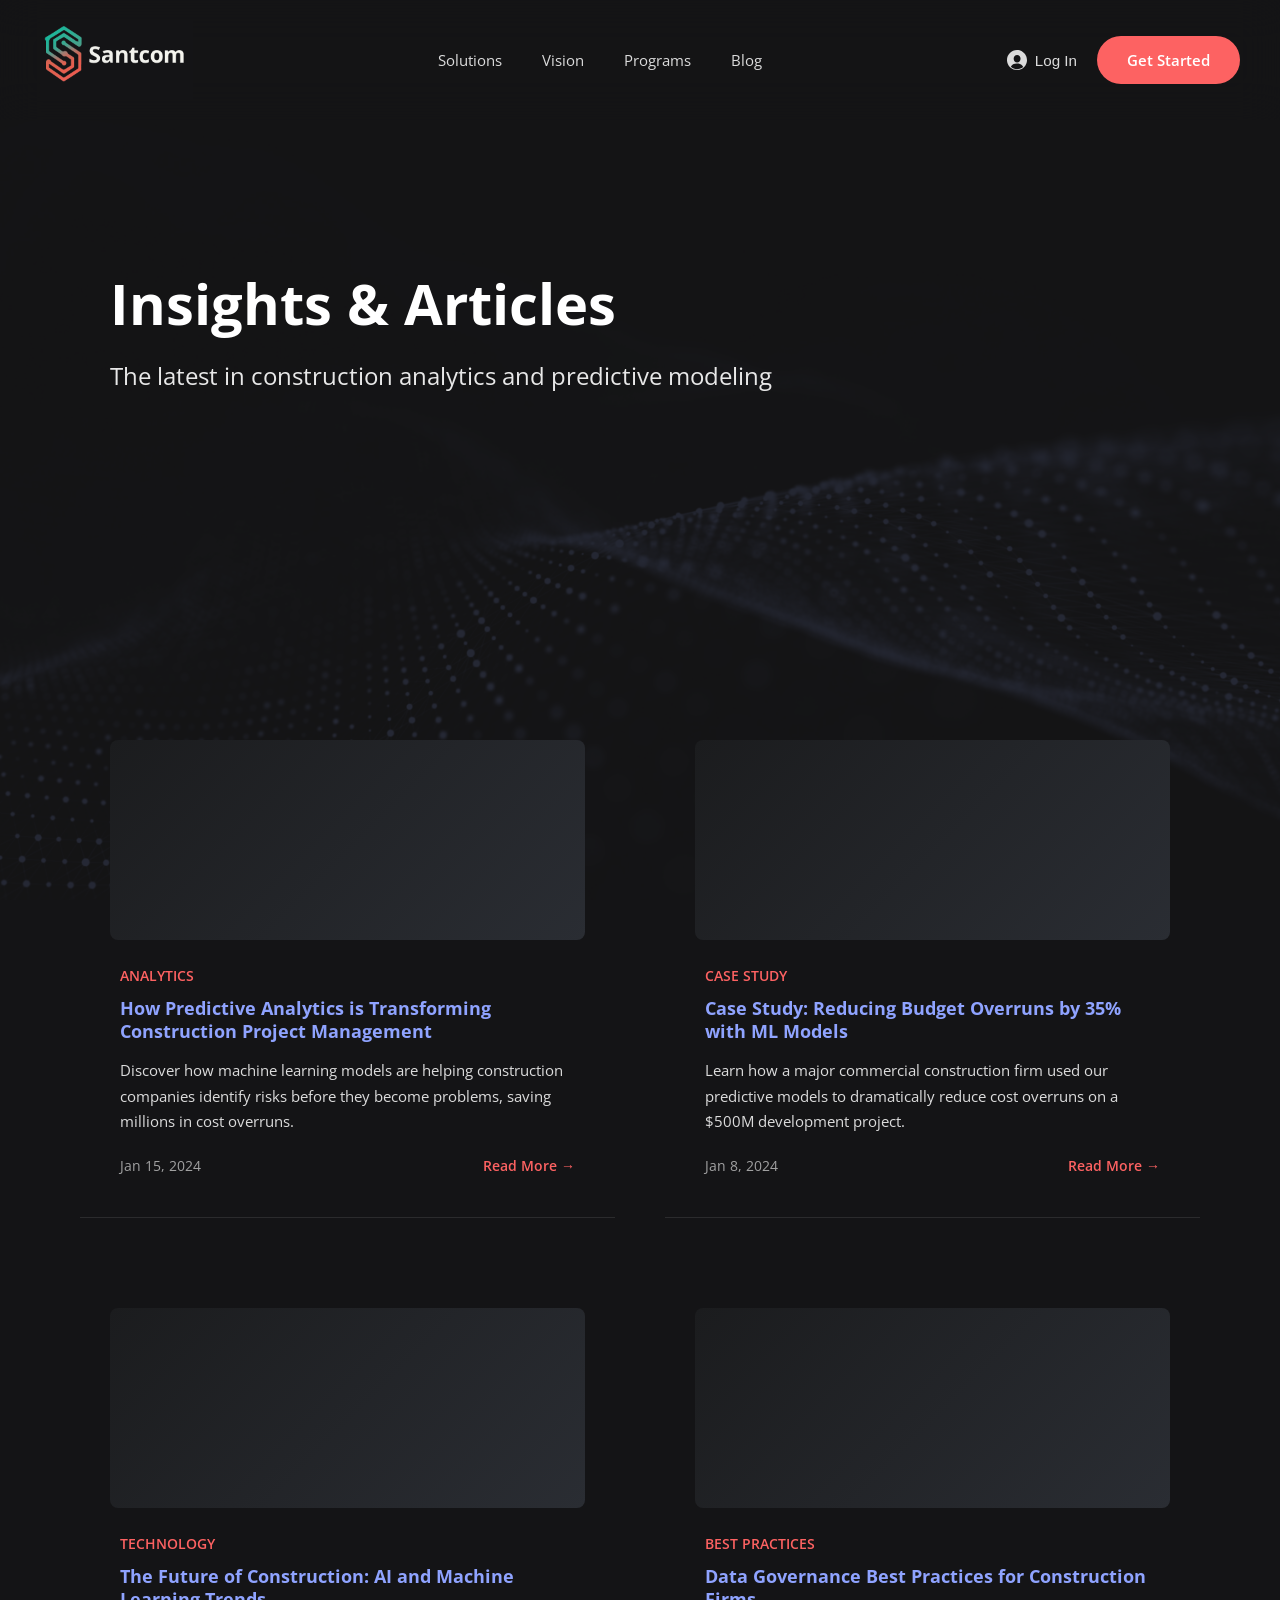
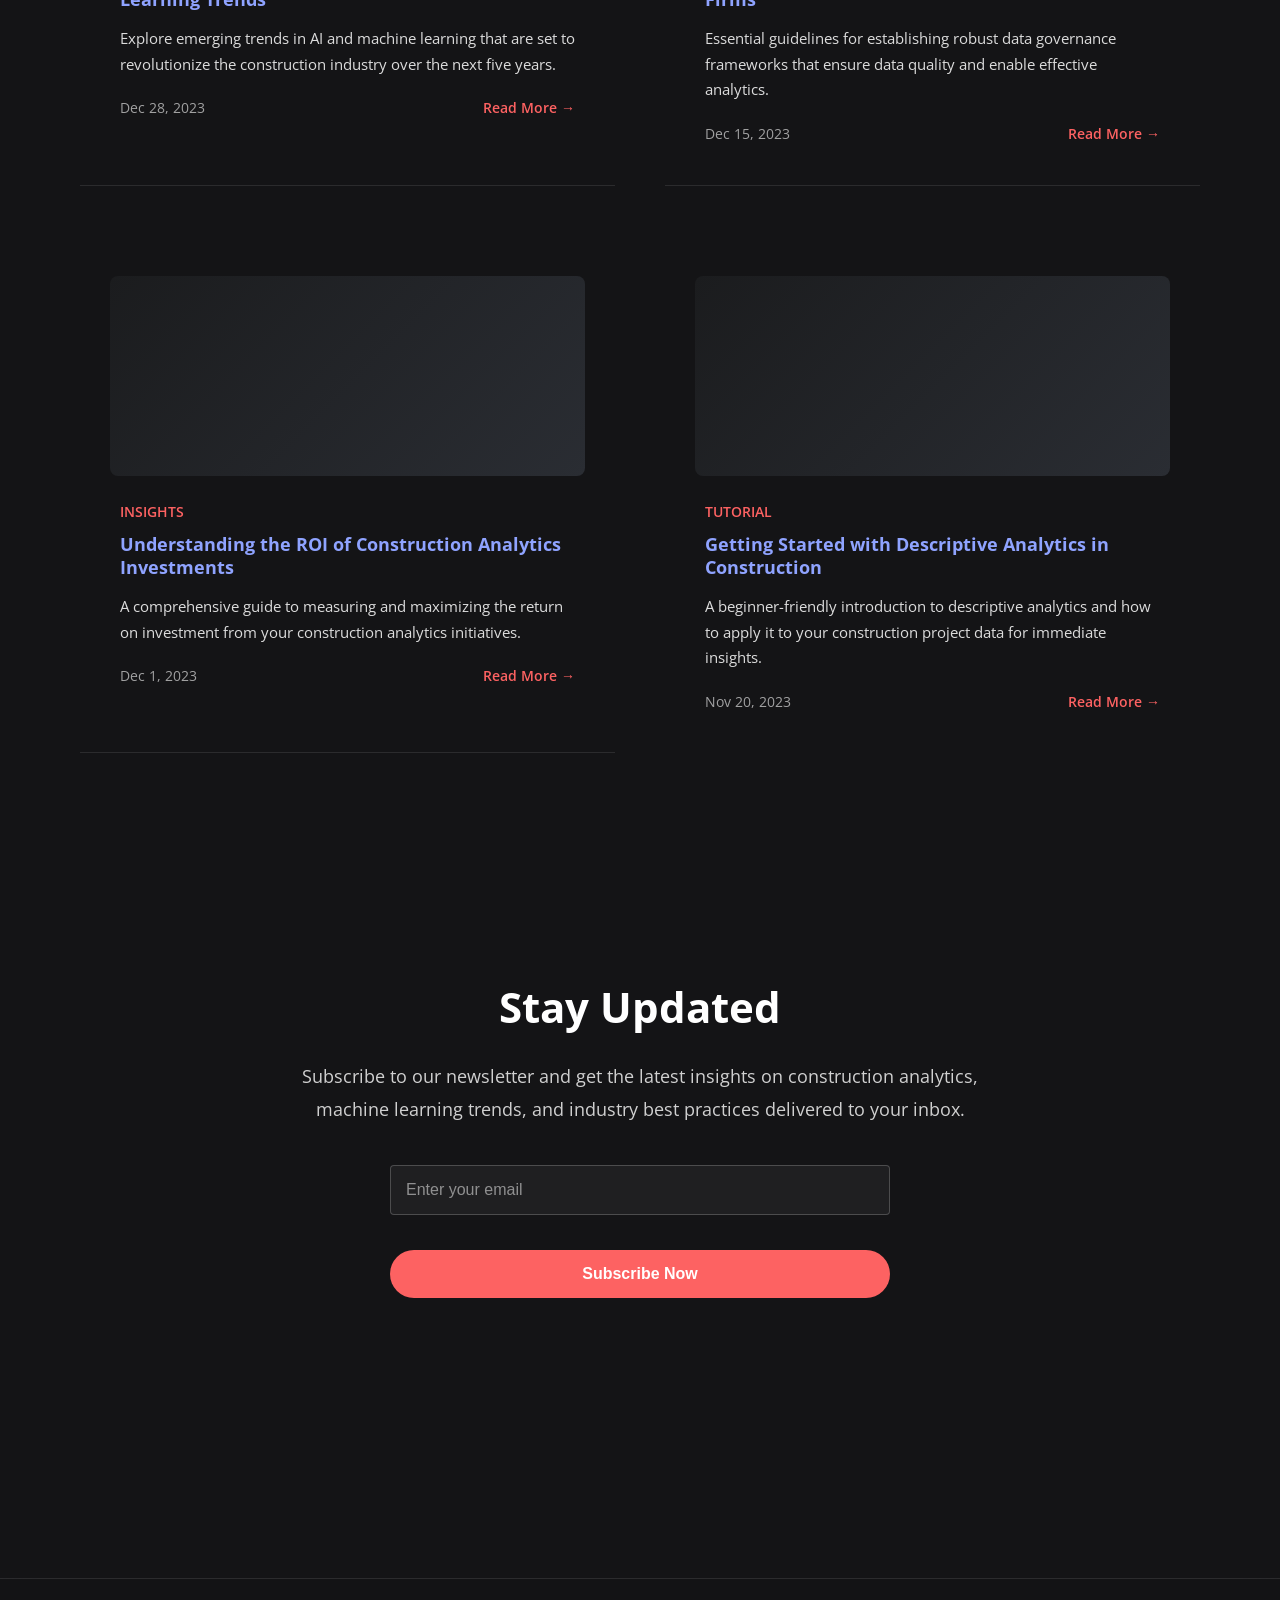
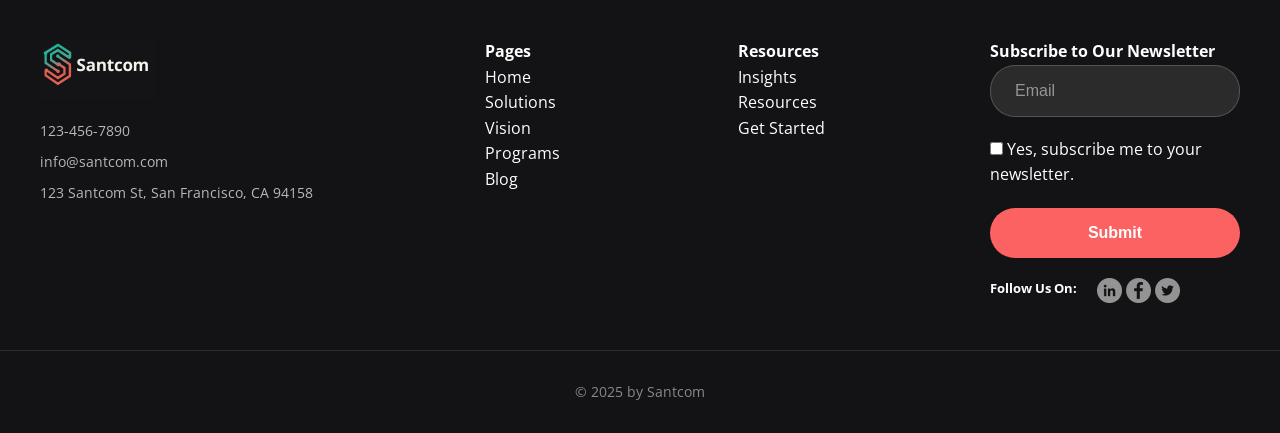
==== pages/blog.html @ 307aac18 "Initial commit: Santcom website - ML models for construction analytics" ====
<!DOCTYPE html>
<html lang="en">
<head>
    <meta charset="UTF-8">
    <meta name="viewport" content="width=device-width, initial-scale=1.0">
    <meta http-equiv="X-UA-Compatible" content="IE=edge">
    <meta name="description" content="Read the latest insights and articles about construction analytics, machine learning, and predictive modeling from Santcom experts.">

    <title>Blog | Santcom</title>

    <!-- Favicon -->
    <link rel="icon" href="https://www.wix.com/favicon.ico" type="image/x-icon">

    <!-- Google Fonts -->
    <link rel="preconnect" href="https://fonts.googleapis.com">
    <link rel="preconnect" href="https://fonts.gstatic.com" crossorigin>
    <link href="https://fonts.googleapis.com/css2?family=Poppins:wght@200;300;400;500;600;700&family=Open+Sans:wght@300;400;600;700&display=swap" rel="stylesheet">

    <!-- Main Stylesheet -->
    <link rel="stylesheet" href="../assets/css/main.css">
</head>
<body>
    <!-- Site Background -->
    <div class="site-background"></div>

    <!-- Site Content -->
    <div class="site-content">
        <!-- Header -->
        <header class="header">
            <div class="header-container">
                <div class="logo-section">
                    <a href="../index.html">
                        <img class="logo-icon" src="../assets/img/santcom_logo.png" alt="Santcom Logo">
                    </a>
                </div>

                <nav class="nav">
                    <a href="solutions.html">Solutions</a>
                    <a href="vision.html">Vision</a>
                    <a href="programs.html">Programs</a>
                    <a href="blog.html">Blog</a>
                </nav>

                <div class="header-actions">
                    <button class="login-btn">
                        <svg width="20" height="20" viewBox="0 0 50 50" fill="currentColor">
                            <path d="M25 48.077c-5.924 0-11.31-2.252-15.396-5.921 2.254-5.362 7.492-8.267 15.373-8.267 7.889 0 13.139 3.044 15.408 8.418-4.084 3.659-9.471 5.77-15.385 5.77m.278-35.3c4.927 0 8.611 3.812 8.611 8.878 0 5.21-3.875 9.456-8.611 9.456s-8.611-4.246-8.611-9.456c0-5.066 3.684-8.878 8.611-8.878M25 0C11.193 0 0 11.193 0 25c0 .915.056 1.816.152 2.705.032.295.091.581.133.873.085.589.173 1.176.298 1.751.073.338.169.665.256.997.135.515.273 1.027.439 1.529.114.342.243.675.37 1.01.18.476.369.945.577 1.406.149.331.308.657.472.98.225.446.463.883.714 1.313.182.312.365.619.56.922.272.423.56.832.856 1.237.207.284.41.568.629.841.325.408.671.796 1.02 1.182.22.244.432.494.662.728.405.415.833.801 1.265 1.186.173.154.329.325.507.475l.004-.011A24.886 24.886 0 0 0 25 50a24.881 24.881 0 0 0 16.069-5.861.126.126 0 0 1 .003.01c.172-.144.324-.309.49-.458.442-.392.88-.787 1.293-1.209.228-.232.437-.479.655-.72.352-.389.701-.78 1.028-1.191.218-.272.421-.556.627-.838.297-.405.587-.816.859-1.24a26.104 26.104 0 0 0 1.748-3.216c.208-.461.398-.93.579-1.406.127-.336.256-.669.369-1.012.167-.502.305-1.014.44-1.53.087-.332.183-.659.256-.996.126-.576.214-1.164.299-1.754.042-.292.101-.577.133-.872.095-.89.152-1.791.152-2.707C50 11.193 38.807 0 25 0"/>
                        </svg>
                        Log In
                    </button>
                    <a href="get-started.html" class="btn-get-started">Get Started</a>
                </div>
            </div>
        </header>

        <!-- Page Header -->
        <section class="hero" style="height: 400px;">
            <div class="hero-content">
                <h1 style="font-size: 56px;">Insights & Articles</h1>
                <p class="hero-subtitle" style="font-size: 24px; margin-top: 20px;">The latest in construction analytics and predictive modeling</p>
            </div>
        </section>

        <!-- Blog Posts Section -->
        <section class="section">
            <div style="max-width: 1400px; margin: 0 auto; padding: 0 40px;">
                <div style="display: grid; grid-template-columns: repeat(auto-fit, minmax(350px, 1fr)); gap: 50px;">

                    <!-- Blog Post 1 -->
                    <article class="feature-card scroll-animate" style="height: auto;">
                        <div style="width: 100%; height: 200px; background: linear-gradient(135deg, #1B1C1E 0%, #2A2D33 100%); border-radius: 8px; margin-bottom: 25px;"></div>
                        <div style="padding: 0 10px;">
                            <p style="color: #FD6262; font-size: 14px; font-weight: 600; margin-bottom: 10px;">ANALYTICS</p>
                            <h3 style="margin-bottom: 15px;">How Predictive Analytics is Transforming Construction Project Management</h3>
                            <p style="font-size: 15px; line-height: 1.7; margin-bottom: 20px;">Discover how machine learning models are helping construction companies identify risks before they become problems, saving millions in cost overruns.</p>
                            <div style="display: flex; justify-content: space-between; align-items: center; color: rgba(255,255,255,0.6); font-size: 14px;">
                                <span>Jan 15, 2024</span>
                                <a href="#" style="color: #FD6262; text-decoration: none; font-weight: 600;">Read More →</a>
                            </div>
                        </div>
                    </article>

                    <!-- Blog Post 2 -->
                    <article class="feature-card scroll-animate" style="height: auto;">
                        <div style="width: 100%; height: 200px; background: linear-gradient(135deg, #1B1C1E 0%, #2A2D33 100%); border-radius: 8px; margin-bottom: 25px;"></div>
                        <div style="padding: 0 10px;">
                            <p style="color: #FD6262; font-size: 14px; font-weight: 600; margin-bottom: 10px;">CASE STUDY</p>
                            <h3 style="margin-bottom: 15px;">Case Study: Reducing Budget Overruns by 35% with ML Models</h3>
                            <p style="font-size: 15px; line-height: 1.7; margin-bottom: 20px;">Learn how a major commercial construction firm used our predictive models to dramatically reduce cost overruns on a $500M development project.</p>
                            <div style="display: flex; justify-content: space-between; align-items: center; color: rgba(255,255,255,0.6); font-size: 14px;">
                                <span>Jan 8, 2024</span>
                                <a href="#" style="color: #FD6262; text-decoration: none; font-weight: 600;">Read More →</a>
                            </div>
                        </div>
                    </article>

                    <!-- Blog Post 3 -->
                    <article class="feature-card scroll-animate" style="height: auto;">
                        <div style="width: 100%; height: 200px; background: linear-gradient(135deg, #1B1C1E 0%, #2A2D33 100%); border-radius: 8px; margin-bottom: 25px;"></div>
                        <div style="padding: 0 10px;">
                            <p style="color: #FD6262; font-size: 14px; font-weight: 600; margin-bottom: 10px;">TECHNOLOGY</p>
                            <h3 style="margin-bottom: 15px;">The Future of Construction: AI and Machine Learning Trends</h3>
                            <p style="font-size: 15px; line-height: 1.7; margin-bottom: 20px;">Explore emerging trends in AI and machine learning that are set to revolutionize the construction industry over the next five years.</p>
                            <div style="display: flex; justify-content: space-between; align-items: center; color: rgba(255,255,255,0.6); font-size: 14px;">
                                <span>Dec 28, 2023</span>
                                <a href="#" style="color: #FD6262; text-decoration: none; font-weight: 600;">Read More →</a>
                            </div>
                        </div>
                    </article>

                    <!-- Blog Post 4 -->
                    <article class="feature-card scroll-animate" style="height: auto;">
                        <div style="width: 100%; height: 200px; background: linear-gradient(135deg, #1B1C1E 0%, #2A2D33 100%); border-radius: 8px; margin-bottom: 25px;"></div>
                        <div style="padding: 0 10px;">
                            <p style="color: #FD6262; font-size: 14px; font-weight: 600; margin-bottom: 10px;">BEST PRACTICES</p>
                            <h3 style="margin-bottom: 15px;">Data Governance Best Practices for Construction Firms</h3>
                            <p style="font-size: 15px; line-height: 1.7; margin-bottom: 20px;">Essential guidelines for establishing robust data governance frameworks that ensure data quality and enable effective analytics.</p>
                            <div style="display: flex; justify-content: space-between; align-items: center; color: rgba(255,255,255,0.6); font-size: 14px;">
                                <span>Dec 15, 2023</span>
                                <a href="#" style="color: #FD6262; text-decoration: none; font-weight: 600;">Read More →</a>
                            </div>
                        </div>
                    </article>

                    <!-- Blog Post 5 -->
                    <article class="feature-card scroll-animate" style="height: auto;">
                        <div style="width: 100%; height: 200px; background: linear-gradient(135deg, #1B1C1E 0%, #2A2D33 100%); border-radius: 8px; margin-bottom: 25px;"></div>
                        <div style="padding: 0 10px;">
                            <p style="color: #FD6262; font-size: 14px; font-weight: 600; margin-bottom: 10px;">INSIGHTS</p>
                            <h3 style="margin-bottom: 15px;">Understanding the ROI of Construction Analytics Investments</h3>
                            <p style="font-size: 15px; line-height: 1.7; margin-bottom: 20px;">A comprehensive guide to measuring and maximizing the return on investment from your construction analytics initiatives.</p>
                            <div style="display: flex; justify-content: space-between; align-items: center; color: rgba(255,255,255,0.6); font-size: 14px;">
                                <span>Dec 1, 2023</span>
                                <a href="#" style="color: #FD6262; text-decoration: none; font-weight: 600;">Read More →</a>
                            </div>
                        </div>
                    </article>

                    <!-- Blog Post 6 -->
                    <article class="feature-card scroll-animate" style="height: auto;">
                        <div style="width: 100%; height: 200px; background: linear-gradient(135deg, #1B1C1E 0%, #2A2D33 100%); border-radius: 8px; margin-bottom: 25px;"></div>
                        <div style="padding: 0 10px;">
                            <p style="color: #FD6262; font-size: 14px; font-weight: 600; margin-bottom: 10px;">TUTORIAL</p>
                            <h3 style="margin-bottom: 15px;">Getting Started with Descriptive Analytics in Construction</h3>
                            <p style="font-size: 15px; line-height: 1.7; margin-bottom: 20px;">A beginner-friendly introduction to descriptive analytics and how to apply it to your construction project data for immediate insights.</p>
                            <div style="display: flex; justify-content: space-between; align-items: center; color: rgba(255,255,255,0.6); font-size: 14px;">
                                <span>Nov 20, 2023</span>
                                <a href="#" style="color: #FD6262; text-decoration: none; font-weight: 600;">Read More →</a>
                            </div>
                        </div>
                    </article>

                </div>
            </div>
        </section>

        <!-- Newsletter CTA Section -->
        <section class="section">
            <div style="text-align: center; max-width: 800px; margin: 0 auto; padding: 80px 40px;">
                <h2 style="font-size: 42px; margin-bottom: 20px;">Stay Updated</h2>
                <p style="font-size: 18px; line-height: 1.8; margin-bottom: 40px; color: rgba(255,255,255,0.8);">
                    Subscribe to our newsletter and get the latest insights on construction analytics, machine learning trends, and industry best practices delivered to your inbox.
                </p>
                <form class="newsletter-form" style="max-width: 500px; margin: 0 auto;">
                    <input type="email" placeholder="Enter your email" required style="width: 100%; padding: 15px; margin-bottom: 15px; border-radius: 4px; border: 1px solid rgba(255,255,255,0.2); background: rgba(255,255,255,0.05); color: white; font-size: 16px;">
                    <button type="submit" class="btn-primary" style="width: 100%; padding: 15px; font-size: 16px;">Subscribe Now</button>
                </form>
            </div>
        </section>

        <!-- Footer -->
        <footer class="footer">
            <div class="footer-content">
                <div class="footer-col footer-logo-col">
                    <div class="footer-logo">
                        <img src="../assets/img/santcom_logo.png" alt="Santcom Logo">
                    </div>
                    <p class="footer-contact">123-456-7890</p>
                    <p class="footer-contact">info@santcom.com</p>
                    <p class="footer-contact">123 Santcom St, San Francisco, CA 94158</p>
                </div>
                <div class="footer-col">
                    <h4>Pages</h4>
                    <a href="../index.html">Home</a>
                    <a href="solutions.html">Solutions</a>
                    <a href="vision.html">Vision</a>
                    <a href="programs.html">Programs</a>
                    <a href="blog.html">Blog</a>
                </div>
                <div class="footer-col">
                    <h4>Resources</h4>
                    <a href="#">Insights</a>
                    <a href="#">Resources</a>
                    <a href="get-started.html">Get Started</a>
                </div>
                <div class="footer-col">
                    <h4>Subscribe to Our Newsletter</h4>
                    <form class="newsletter-form">
                        <input type="email" placeholder="Email" required>
                        <label>
                            <input type="checkbox" required>
                            <span>Yes, subscribe me to your newsletter.</span>
                        </label>
                        <button type="submit" class="btn-submit">Submit</button>
                    </form>
                    <div class="social-links">
                        <h5>Follow Us On:</h5>
                        <div class="social-icons">
                            <a href="#" aria-label="LinkedIn"><img src="../assets/img/linkedin.png" alt="LinkedIn" width="25" height="25"></a>
                            <a href="#" aria-label="Facebook"><img src="../assets/img/facebook.png" alt="Facebook" width="25" height="25"></a>
                            <a href="#" aria-label="Twitter"><img src="../assets/img/twitter.png" alt="Twitter" width="25" height="25"></a>
                        </div>
                    </div>
                </div>
            </div>
            <div class="footer-bottom">
                <p>&copy; 2025 by Santcom</p>
            </div>
        </footer>
    </div>

    <!-- Scripts -->
    <script src="../assets/js/main.js"></script>
</body>
</html>
---- assets/css/main.css ----
/* ============================================
   SANTCOM WIX REPLICA - CORRECTED STYLESHEET
   NO FRAMES - Simple layouts with text overlays
   ============================================ */

/* CSS RESET & BASE STYLES */
* {
    margin: 0;
    padding: 0;
    box-sizing: border-box;
}

html {
    scroll-behavior: smooth;
}

body {
    font-family: 'Open Sans', Arial, Helvetica, sans-serif;
    color: #FFFFFF;
    background: rgb(20, 20, 22);
    overflow-x: hidden;
    line-height: 1.6;
    position: relative;
}

body::before {
    content: '';
    position: fixed;
    top: 0;
    left: 0;
    width: 100%;
    height: 100%;
    background-image: url('../img/background_page.png');
    background-size: cover;
    background-position: center;
    background-attachment: fixed;
    opacity: 0.15;
    z-index: -1;
    pointer-events: none;
}

a {
    color: inherit;
    text-decoration: none;
}

/* HEADER - STICKY POSITIONING */
.header {
    position: sticky;
    top: 0;
    z-index: 1000;
    background: rgba(20, 20, 22, 0.9);
    backdrop-filter: blur(20px);
    -webkit-backdrop-filter: blur(20px);
    padding: 20px 0;
}

.header-container {
    max-width: 1800px;
    margin: 0 auto;
    padding: 0 40px;
    display: flex;
    justify-content: space-between;
    align-items: center;
}

.logo-section a {
    display: flex;
    align-items: center;
    gap: 12px;
    text-decoration: none;
    color: #FFFFFF;
}

.logo {
    display: flex;
    align-items: center;
    gap: 12px;
    text-decoration: none;
    color: #FFFFFF;
}

.logo-icon {
    height: 80px;
    width: auto;
    object-fit: contain;
}

.logo-text {
    font-size: 1.5rem;
    font-weight: 700;
}

.nav {
    display: flex;
    gap: 40px;
}

.nav a {
    color: rgba(255, 255, 255, 0.85);
    text-decoration: none;
    font-size: 0.95rem;
    transition: color 0.3s;
}

.nav a:hover {
    color: #FD6262;
}

.header-actions {
    display: flex;
    gap: 20px;
    align-items: center;
}

.login-btn {
    background: transparent;
    border: none;
    color: rgba(255, 255, 255, 0.85);
    cursor: pointer;
    display: flex;
    align-items: center;
    gap: 8px;
    font-size: 0.95rem;
    transition: color 0.3s;
}

.login-btn:hover {
    color: #FD6262;
}

.btn-get-started {
    background: #FD6262;
    color: #FFFFFF;
    padding: 12px 30px;
    border-radius: 25px;
    text-decoration: none;
    font-size: 0.95rem;
    font-weight: 600;
    transition: all 0.3s;
}

.btn-get-started:hover {
    background: #E85454;
    transform: translateY(-2px);
}

/* HERO SECTION */
.hero {
    position: relative;
    min-height: 60vh;
    display: flex;
    align-items: flex-start;
    justify-content: flex-start;
    padding: 0 40px;
    padding-top: 150px;
}

.hero-content {
    position: relative;
    z-index: 10;
    max-width: 850px;
    margin-left: 70px;
}

.hero-content h1 {
    font-size: 3.5rem;
    font-weight: 700;
    line-height: 1.2;
    margin-bottom: 20px;
}

.hero-subtitle {
    font-size: 1.2rem;
    color: rgba(255, 255, 255, 0.9);
    margin-bottom: 40px;
}

.btn-primary {
    background: #FD6262;
    color: #FFFFFF;
    padding: 16px 40px;
    border-radius: 30px;
    text-decoration: none;
    font-size: 1rem;
    font-weight: 600;
    display: inline-block;
    transition: all 0.3s;
}

.btn-primary:hover {
    background: #E85454;
    transform: translateY(-2px);
    box-shadow: 0 8px 20px rgba(253, 98, 98, 0.4);
}

/* ============================================
   MAIN FEATURE SECTION
   Left: Image with text overlay
   Right: 4 cards in 2x2 grid
   WITH BORDERS creating frame-like boxes
   ============================================ */
.section {
    padding: 40px 40px 100px 40px;
}

.feature-section-container {
    max-width: 1720px;
    margin: 0 auto;
    display: grid;
    grid-template-columns: 705px 1fr;
    gap: 0;
    align-items: stretch;
    border: 1px solid rgba(255, 255, 255, 0.15);
    border-radius: 12px;
    overflow: hidden;
}

.image-with-overlay {
    position: relative;
    width: 100%;
    height: auto;
    min-height: 800px;
    border-right: 1px solid rgba(255, 255, 255, 0.15);
}

.image-with-overlay img {
    width: 100%;
    height: 100%;
    display: block;
    object-fit: cover;
}

.text-overlay {
    position: absolute;
    top: 16%;
    left: 25%;
    max-width: 340px;
    z-index: 10;
}

.text-overlay h2 {
    font-size: 1.85rem;
    font-weight: 700;
    line-height: 1.2;
    margin-bottom: 20px;
    color: #FFFFFF;
}

.text-overlay p {
    font-size: 0.9rem;
    line-height: 1.6;
    color: rgba(255, 255, 255, 0.9);
}

.feature-cards-container {
    display: flex;
    align-items: start;
    padding: 40px;
}

.feature-cards {
    display: flex;
    flex-direction: column;
    gap: 0;
    width: 100%;
}

.feature-card {
    padding: 40px 30px;
    border-bottom: 1px solid rgba(255, 255, 255, 0.1);
    opacity: 0;
    transform: translateY(30px);
    transition: all 0.6s ease-out;
}

.feature-card:last-child {
    border-bottom: none;
}

.feature-card.visible {
    opacity: 1;
    transform: translateY(0);
}

.feature-icon {
    margin-bottom: 20px;
}

.feature-card h3 {
    font-size: 1.1rem;
    font-weight: 700;
    line-height: 1.3;
    margin-bottom: 16px;
    color: #8FA3FF;
}

.feature-card p {
    font-size: 0.9rem;
    line-height: 1.6;
    color: rgba(255, 255, 255, 0.85);
    margin-bottom: 20px;
}

.feature-divider {
    width: 100%;
    height: 1px;
    background: rgba(255, 255, 255, 0.15);
    margin-top: 20px;
}

/* ============================================
   TRANSFORM SECTION - FRAMED WITH LEFT/RIGHT
   ============================================ */
.transform-stats-section {
    margin: 100px 0;
    padding: 0 40px;
}

.transform-section-wrapper {
    max-width: 1800px;
    margin: 0 auto 100px;
    display: grid;
    grid-template-columns: 1fr 1px 1fr;
    border: 1px solid rgba(255, 255, 255, 0.15);
    border-radius: 12px;
    overflow: hidden;
    align-items: center;
    min-height: 600px;
}

.transform-visual-left {
    position: relative;
    padding: 60px;
    min-height: 600px;
    display: flex;
    align-items: center;
    justify-content: center;
}

.transform-visual-left img {
    width: 100%;
    height: 100%;
    object-fit: cover;
    position: absolute;
    top: 0;
    left: 0;
}

.transform-text-overlay {
    position: relative;
    z-index: 10;
    max-width: 400px;
    text-align: center;
}

.transform-text-overlay h2 {
    font-size: 2rem;
    font-weight: 700;
    line-height: 1.2;
    color: #FFFFFF;
}

.transform-section-wrapper > div:nth-child(2) {
    width: 1px;
    height: 100%;
    background: rgba(255, 255, 255, 0.15);
}

.transform-text-right {
    padding: 60px;
}

.transform-text-right p {
    font-size: 0.95rem;
    line-height: 1.6;
    color: rgba(255, 255, 255, 0.7);
    margin-bottom: 30px;
}

/* ============================================
   STATS SECTION - NO FRAME, ON BACKGROUND
   ============================================ */
.stats-section {
    margin: 100px 0;
    padding: 0;
    position: relative;
    background: transparent;
}

.stats-background {
    position: absolute;
    bottom: 0;
    left: 0;
    width: 100%;
    height: 60%;
    z-index: 0;
    overflow: hidden;
}

.stats-parallax-bg {
    width: 100%;
    height: 100%;
    object-fit: cover;
    will-change: transform;
}

.stats-background img {
    width: 100%;
    height: 100%;
    object-fit: cover;
}

.stats-content {
    position: relative;
    z-index: 10;
    text-align: center;
    padding: 80px 40px 120px;
}

.stats-content h2 {
    font-size: 2.5rem;
    font-weight: 700;
    margin-bottom: 60px;
    color: #FFFFFF;
}

.stats-grid {
    display: flex;
    justify-content: center;
    gap: 60px;
    flex-wrap: wrap;
}

.stat-item {
    text-align: center;
    opacity: 0;
    transform: translateY(30px);
    transition: all 0.6s ease-out;
}

.stat-item.visible {
    opacity: 1;
    transform: translateY(0);
}

.stat-number {
    font-size: 3rem;
    font-weight: 700;
    color: #FD6262;
    margin-bottom: 10px;
}

.stat-plus {
    font-size: 2rem;
    font-weight: 700;
    color: #FD6262;
    margin-bottom: 10px;
}

.stat-label {
    font-size: 0.9rem;
    color: rgba(255, 255, 255, 0.85);
    margin-bottom: 15px;
}

.stat-line {
    width: 60px;
    height: 2px;
    background: rgba(255, 255, 255, 0.3);
    margin: 0 auto;
}

/* ============================================
   PARTNERSHIP SECTION
   ============================================ */
.partnership-section {
    margin: 100px 0;
    text-align: center;
    padding: 0 40px;
}

.partnership-section h2 {
    font-size: 1.2rem;
    font-weight: 700;
    margin-bottom: 40px;
}

.partnership-logos {
    display: flex;
    justify-content: center;
    gap: 60px;
    flex-wrap: wrap;
}

.partnership-logos img {
    height: 60px;
    width: auto;
    opacity: 0.8;
    transition: opacity 0.3s;
}

.partnership-logos img:hover {
    opacity: 1;
}

/* ============================================
   VIDEO SECTION
   Video on left side, Text on right side
   WITH BORDER creating frame
   ============================================ */
.video-section-actual {
    margin: 100px 0;
    padding: 0 40px;
}

.video-section-wrapper {
    max-width: 1800px;
    margin: 0 auto;
    display: grid;
    grid-template-columns: 1fr 1px 1fr;
    border: 1px solid rgba(255, 255, 255, 0.15);
    border-radius: 12px;
    overflow: hidden;
    align-items: center;
}

.video-visual-left {
    position: relative;
    padding: 60px;
    display: flex;
    align-items: center;
    justify-content: center;
    background: #000000;
    overflow: hidden;
}

.video-section-background {
    position: absolute;
    top: 0;
    left: 0;
    width: 100%;
    height: 100%;
    z-index: 0;
    overflow: hidden;
}

.video-section-background img {
    width: 100%;
    height: 100%;
    object-fit: cover;
    opacity: 0.4;
}

.video-background-image {
    position: relative;
    width: 100%;
    max-width: 600px;
    margin: 0 auto;
    display: flex;
    align-items: center;
    justify-content: center;
    z-index: 10;
}

/* Single video - fills entire left frame */
.video-single {
    width: 100%;
    height: 100%;
    object-fit: cover;
    display: block;
    pointer-events: none;
    transform: scale(1.30);
    opacity: 1;
}

.video-single::-webkit-media-controls {
    display: none !important;
}

.video-single::-webkit-media-controls-enclosure {
    display: none !important;
}

.video-single::-webkit-media-controls-panel {
    display: none !important;
}

.video-single::--webkit-media-text-track-container {
    display: none !important;
}

.video-single::-webkit-media-text-track-display {
    display: none !important;
}

.video-background-image img {
    width: 100%;
    height: auto;
    object-fit: cover;
    border-radius: 8px;
}

/* Red sphere overlay removed - video has built-in blending */

.video-section-wrapper > div:nth-child(2) {
    width: 1px;
    height: 100%;
    background: rgba(255, 255, 255, 0.15);
}

.video-text-content {
    padding: 60px;
}

.video-text-content h2 {
    font-size: 2rem;
    font-weight: 700;
    line-height: 1.2;
    margin-bottom: 20px;
}

.video-text-content p {
    font-size: 0.95rem;
    line-height: 1.6;
    color: rgba(255, 255, 255, 0.9);
    margin-bottom: 30px;
}

/* ============================================
   CTA SECTION
   ============================================ */
.cta-section {
    max-width: 900px;
    margin: 100px auto;
    padding: 80px 40px;
    text-align: center;
}

.cta-section h2 {
    font-size: 2.5rem;
    font-weight: 700;
    margin-bottom: 30px;
}

.cta-section p {
    font-size: 1.1rem;
    line-height: 1.8;
    color: rgba(255, 255, 255, 0.9);
    margin-bottom: 40px;
}

/* ============================================
   NEWSLETTER SECTION
   ============================================ */
.newsletter-section {
    max-width: 800px;
    margin: 100px auto;
    padding: 60px 40px;
    text-align: center;
}

.newsletter-section h2 {
    font-size: 2rem;
    font-weight: 700;
    margin-bottom: 20px;
}

.newsletter-section p {
    font-size: 1rem;
    color: rgba(255, 255, 255, 0.85);
    margin-bottom: 40px;
}

.newsletter-form {
    display: flex;
    flex-direction: column;
    gap: 20px;
    max-width: 500px;
    margin: 0 auto;
}

.newsletter-form input[type="email"] {
    padding: 16px 24px;
    background: rgba(255, 255, 255, 0.1);
    border: 1px solid rgba(255, 255, 255, 0.2);
    border-radius: 25px;
    color: #FFFFFF;
    font-size: 1rem;
}

.newsletter-form input[type="email"]::placeholder {
    color: rgba(255, 255, 255, 0.5);
}

.newsletter-checkbox {
    display: flex;
    align-items: center;
    gap: 10px;
    font-size: 0.9rem;
    color: rgba(255, 255, 255, 0.85);
}

.newsletter-form button {
    padding: 16px 40px;
    background: #FD6262;
    border: none;
    border-radius: 30px;
    color: #FFFFFF;
    font-size: 1rem;
    font-weight: 600;
    cursor: pointer;
    transition: all 0.3s;
}

.newsletter-form button:hover {
    background: #E85454;
    transform: translateY(-2px);
}

/* ============================================
   FOOTER
   ============================================ */
.footer {
    background: rgba(20, 20, 22, 0.95);
    backdrop-filter: blur(20px);
    padding: 60px 0 30px;
    margin-top: 100px;
    border-top: 1px solid rgba(255, 255, 255, 0.1);
}

.footer-container,
.footer-content {
    max-width: 1800px;
    margin: 0 auto;
    padding: 0 40px;
    display: grid;
    grid-template-columns: 2fr 1fr 1fr 1fr;
    gap: 60px;
    margin-bottom: 40px;
}

.footer-grid {
    display: grid;
    grid-template-columns: 2fr 1fr 1fr 1fr;
    gap: 60px;
    margin-bottom: 60px;
}

.footer-col,
.footer-column {
    display: flex;
    flex-direction: column;
}

.footer-col h3,
.footer-column h3 {
    font-size: 1.1rem;
    font-weight: 700;
    margin-bottom: 20px;
}

.footer-col p,
.footer-column p,
.footer-contact {
    font-size: 0.9rem;
    line-height: 1.6;
    color: rgba(255, 255, 255, 0.7);
    margin-bottom: 8px;
}

.footer-logo {
    display: flex;
    align-items: center;
    gap: 12px;
    margin-bottom: 20px;
}

.footer-logo img {
    height: 60px;
    width: auto;
    object-fit: contain;
}

.footer-logo-text {
    font-size: 1.5rem;
    font-weight: 700;
    color: #FFFFFF;
}

.footer-links {
    display: flex;
    flex-direction: column;
    gap: 12px;
}

.footer-links a {
    color: rgba(255, 255, 255, 0.7);
    text-decoration: none;
    font-size: 0.9rem;
    transition: color 0.3s;
}

.footer-links a:hover {
    color: #FD6262;
}

.social-links {
    display: flex;
    gap: 20px;
    margin-top: 20px;
}

.social-links a {
    color: rgba(255, 255, 255, 0.7);
    transition: all 0.3s;
}

.social-links a:hover {
    color: #FD6262;
    transform: translateY(-3px);
}

.footer-bottom {
    padding-top: 30px;
    border-top: 1px solid rgba(255, 255, 255, 0.1);
    text-align: center;
    font-size: 0.85rem;
    color: rgba(255, 255, 255, 0.5);
}

/* ============================================
   SCROLL ANIMATIONS
   ============================================ */
.scroll-animate {
    opacity: 0;
    transform: translateY(30px);
    transition: all 0.6s ease-out;
}

.scroll-animate.visible {
    opacity: 1;
    transform: translateY(0);
}

/* ============================================
   RESPONSIVE DESIGN
   ============================================ */
@media (max-width: 1400px) {
    .feature-section-container {
        grid-template-columns: 700px 1fr;
        gap: 60px;
    }

    .image-with-overlay {
        width: 700px;
        height: auto;
    }

    .tall-image-with-overlays {
        width: 700px;
        height: auto;
    }
}

@media (max-width: 1024px) {
    .feature-section-container {
        grid-template-columns: 1fr;
        gap: 60px;
    }

    .image-with-overlay {
        width: 100%;
        max-width: 700px;
        margin: 0 auto;
    }

    .feature-cards {
        grid-template-columns: 1fr;
    }

    .tall-image-with-overlays {
        width: 100%;
        max-width: 700px;
    }

    .video-section-wrapper {
        grid-template-columns: 1fr;
    }

    .footer-grid {
        grid-template-columns: 1fr 1fr;
    }
}

@media (max-width: 768px) {
    .nav {
        display: none;
    }

    .hero-content h1 {
        font-size: 2.5rem;
    }

    .feature-cards {
        gap: 40px;
    }

    .footer-grid {
        grid-template-columns: 1fr;
        gap: 40px;
    }
}

@media (max-width: 480px) {
    .hero-content h1 {
        font-size: 2rem;
    }

    .text-overlay {
        left: 20px;
        right: 20px;
        max-width: none;
    }

    .transform-overlay {
        left: 20px;
        right: 20px;
        max-width: none;
    }
}
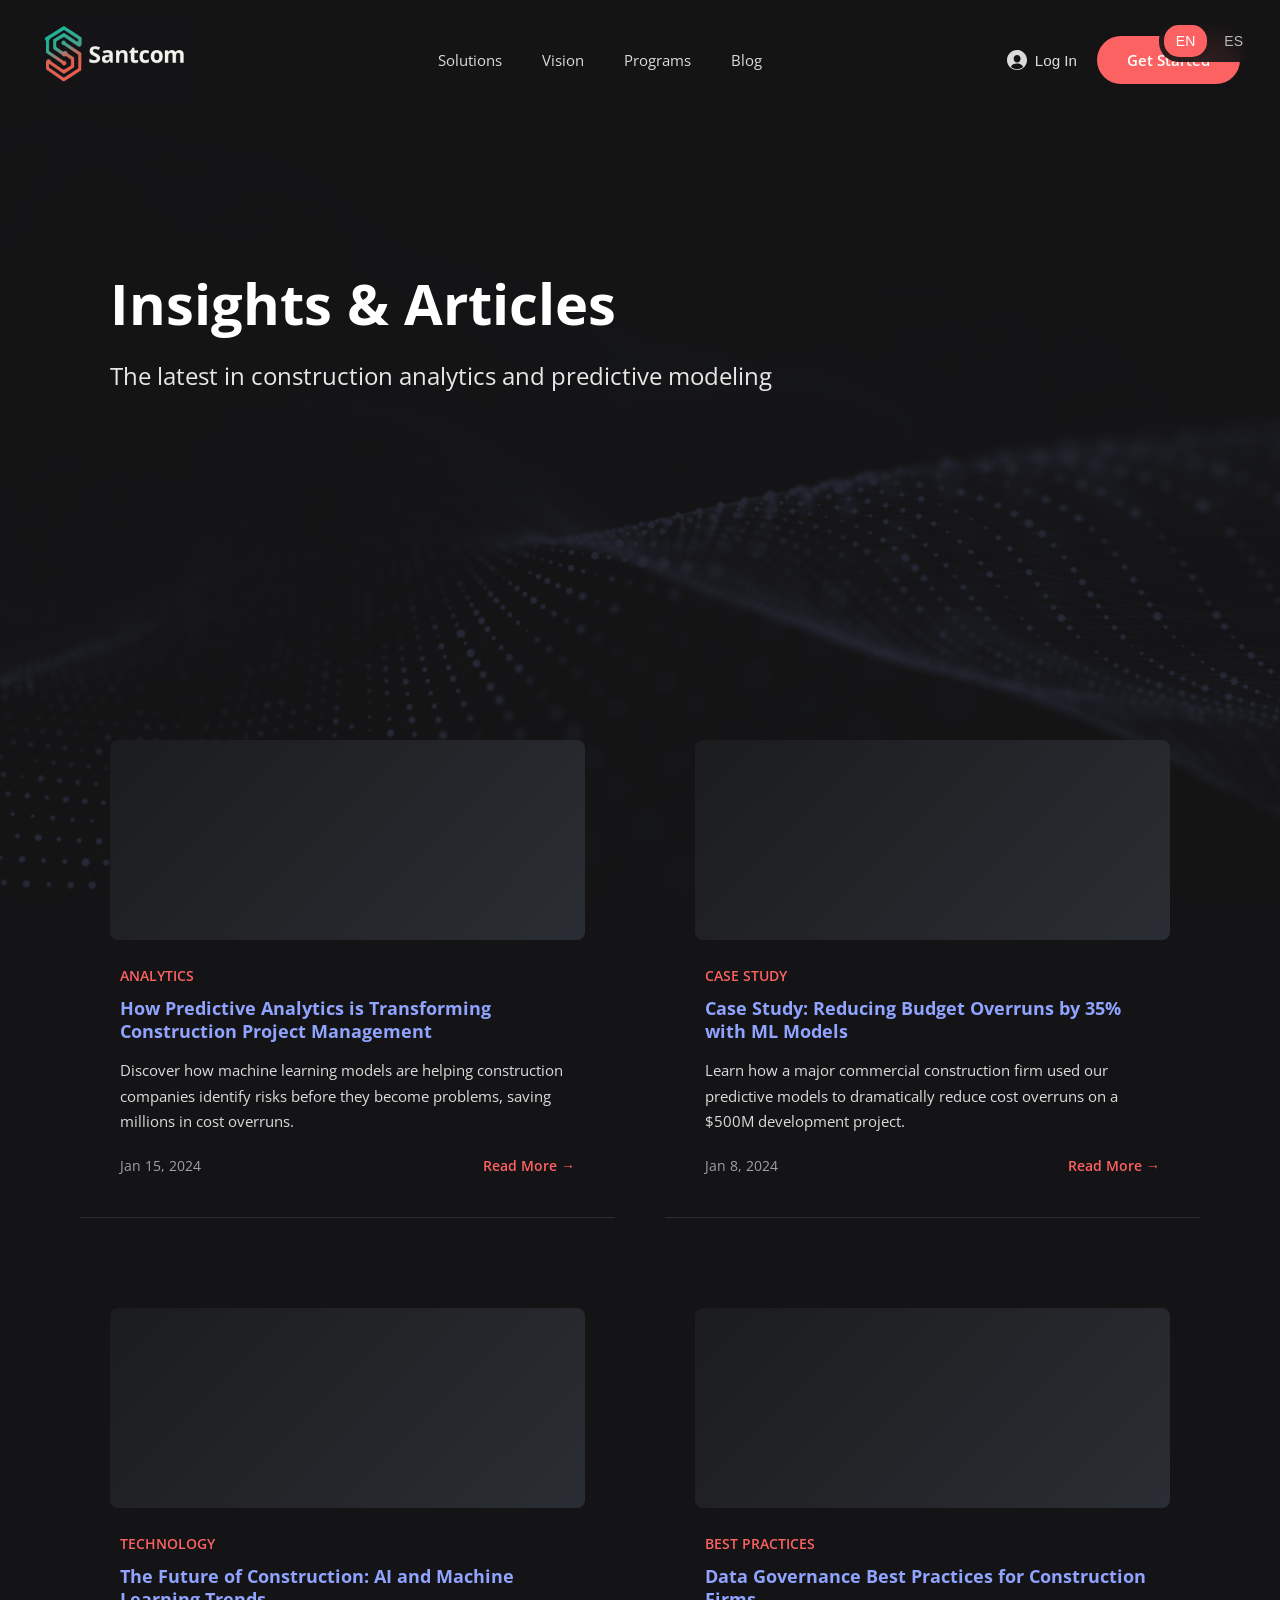
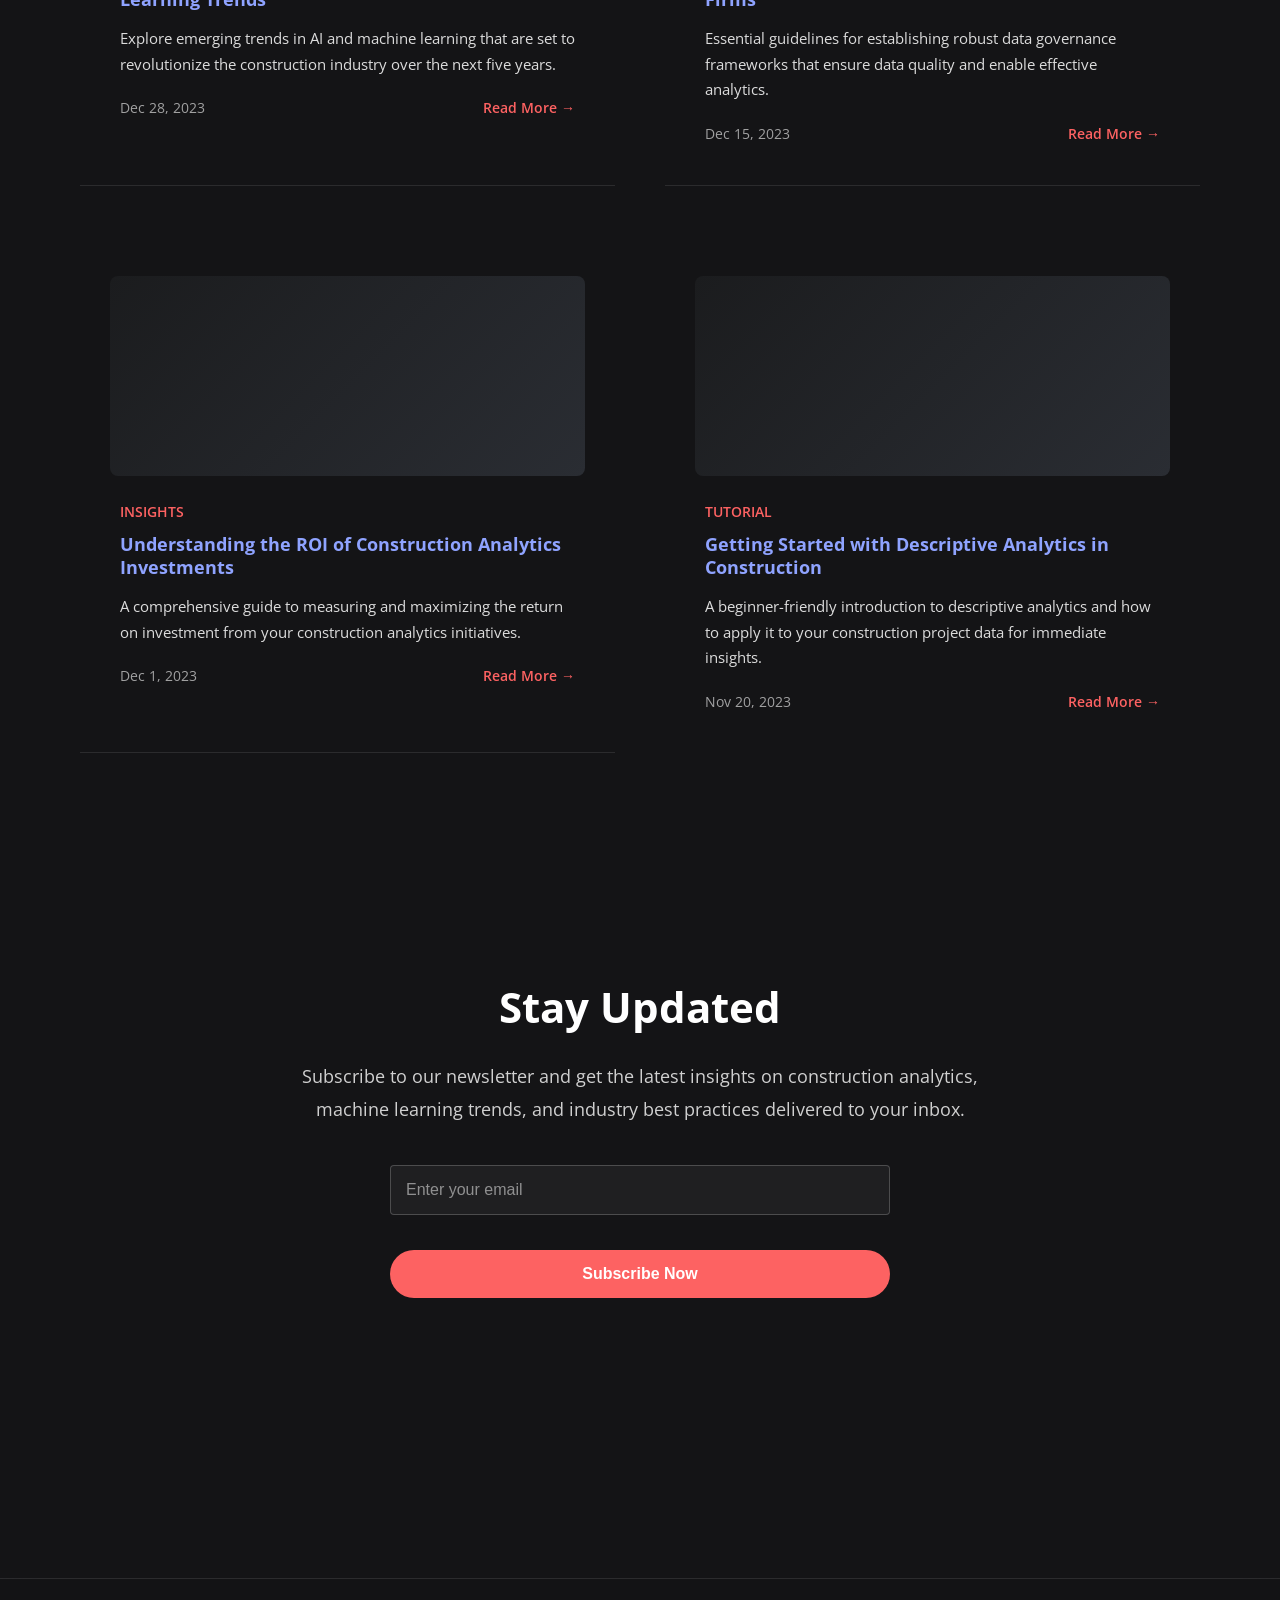
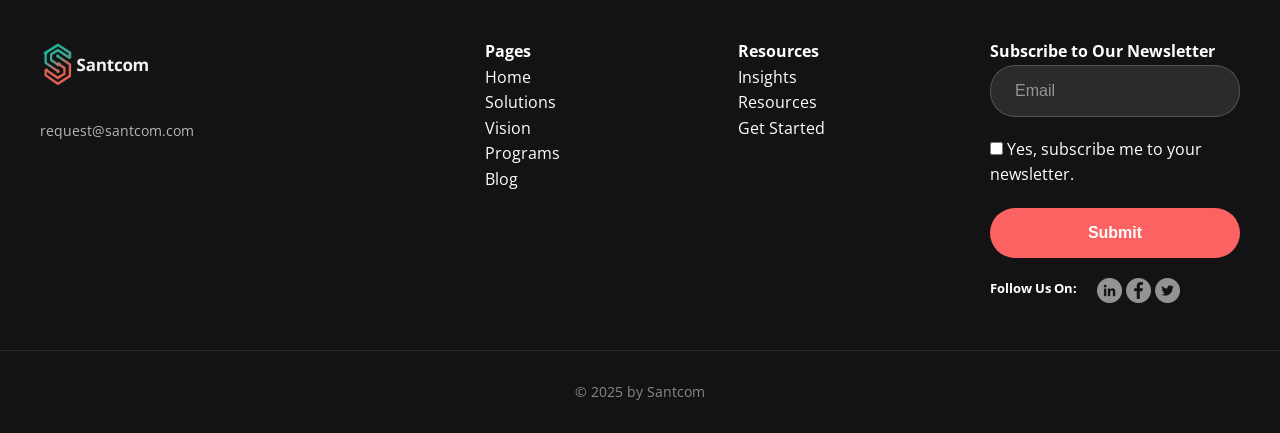
==== commit cea644a8: "Update site content and add bilingual support - Update contact email to request@santcom.com across a" ====
--- a/pages/blog.html
+++ b/pages/blog.html
@@ -20,6 +20,12 @@
     <link rel="stylesheet" href="../assets/css/main.css">
 </head>
 <body>
+    <!-- Language Switcher -->
+    <div class="language-switcher">
+        <button id="lang-en" class="lang-btn active">EN</button>
+        <button id="lang-es" class="lang-btn">ES</button>
+    </div>
+
     <!-- Site Background -->
     <div class="site-background"></div>
 
@@ -175,9 +181,9 @@
                     <div class="footer-logo">
                         <img src="../assets/img/santcom_logo.png" alt="Santcom Logo">
                     </div>
-                    <p class="footer-contact">123-456-7890</p>
-                    <p class="footer-contact">info@santcom.com</p>
-                    <p class="footer-contact">123 Santcom St, San Francisco, CA 94158</p>
+                    
+                    <p class="footer-contact">request@santcom.com</p>
+                    
                 </div>
                 <div class="footer-col">
                     <h4>Pages</h4>
--- a/assets/css/main.css
+++ b/assets/css/main.css
@@ -929,3 +929,42 @@
         max-width: none;
     }
 }
+
+/* ============================================
+   LANGUAGE SWITCHER STYLES
+   ============================================ */
+
+.language-switcher {
+    position: fixed;
+    top: 20px;
+    right: 20px;
+    z-index: 1001;
+    display: flex;
+    gap: 5px;
+    background: rgba(20, 20, 22, 0.9);
+    padding: 5px;
+    border-radius: 20px;
+    backdrop-filter: blur(10px);
+    -webkit-backdrop-filter: blur(10px);
+}
+
+.lang-btn {
+    padding: 8px 12px;
+    border: none;
+    background: transparent;
+    color: rgba(255, 255, 255, 0.7);
+    cursor: pointer;
+    font-size: 14px;
+    font-weight: 500;
+    border-radius: 15px;
+    transition: all 0.3s ease;
+}
+
+.lang-btn:hover {
+    color: #fff;
+}
+
+.lang-btn.active {
+    background: #FD6262;
+    color: #fff;
+}
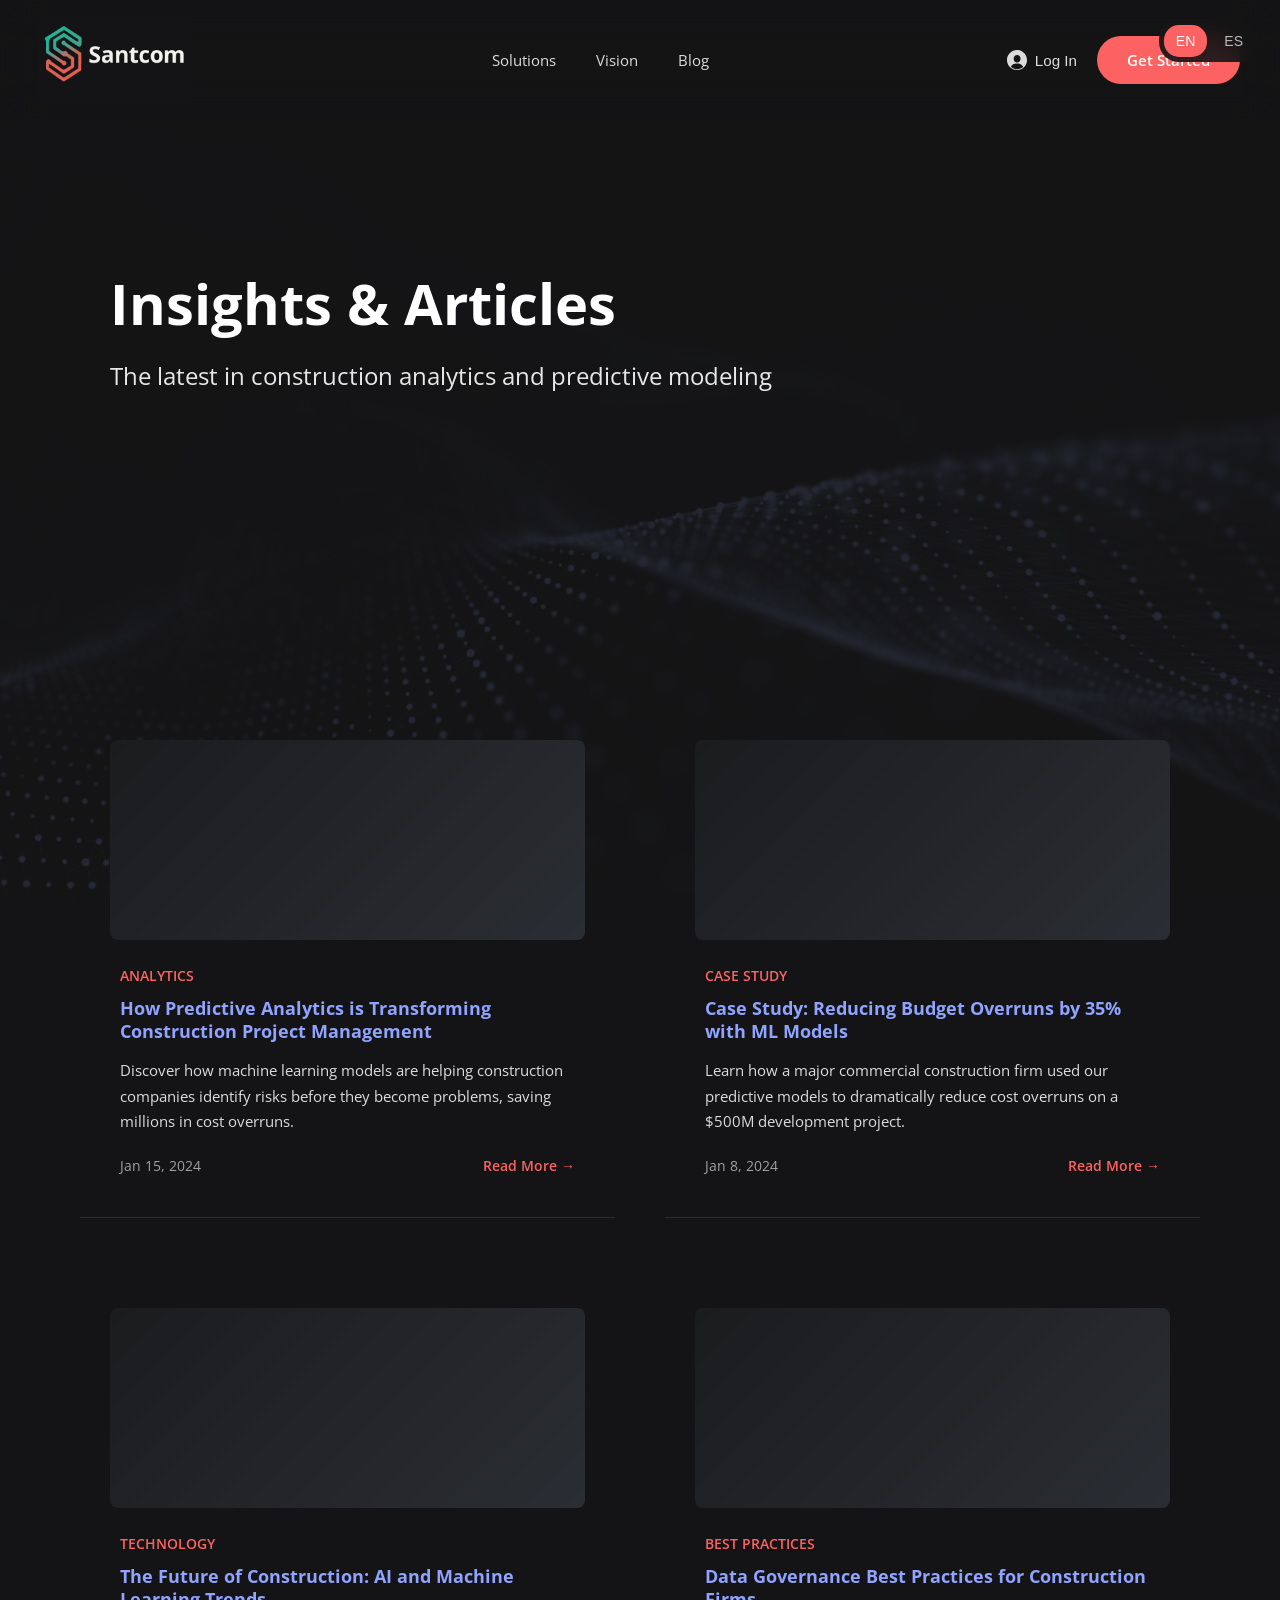
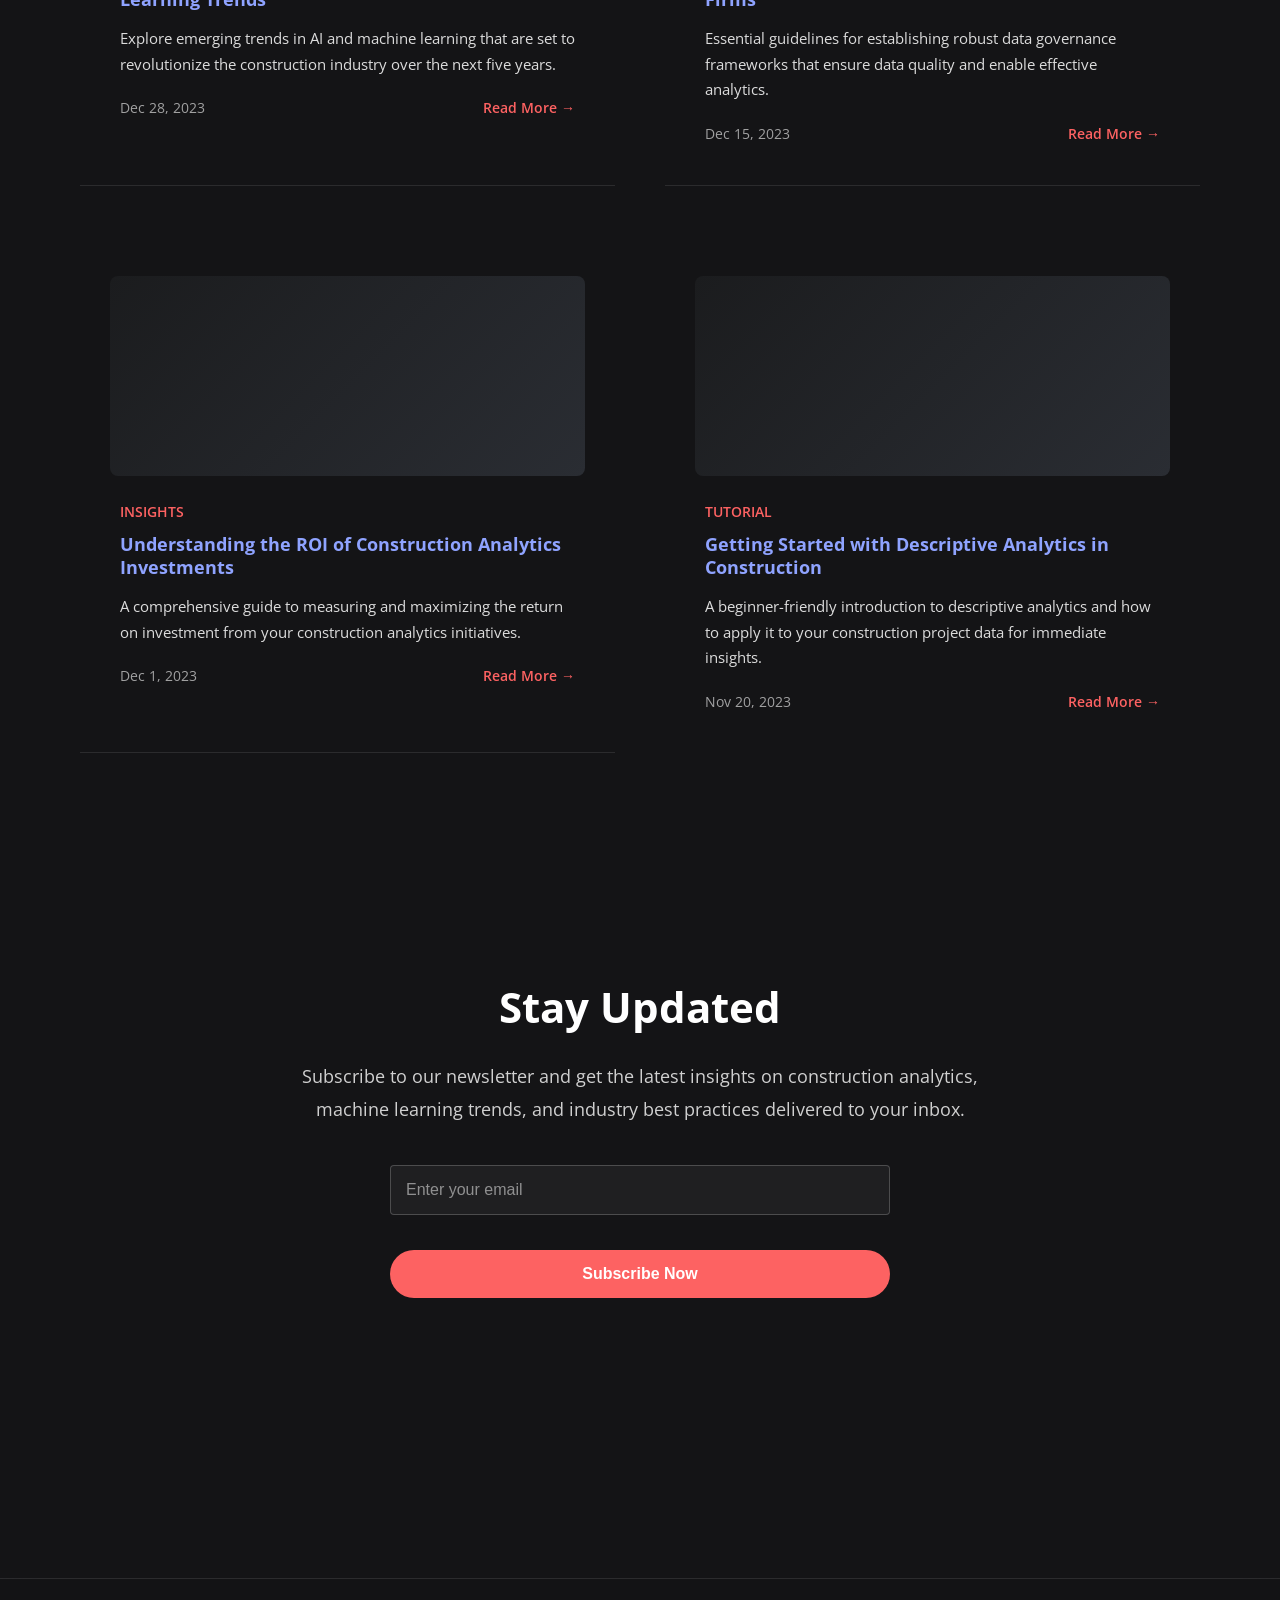
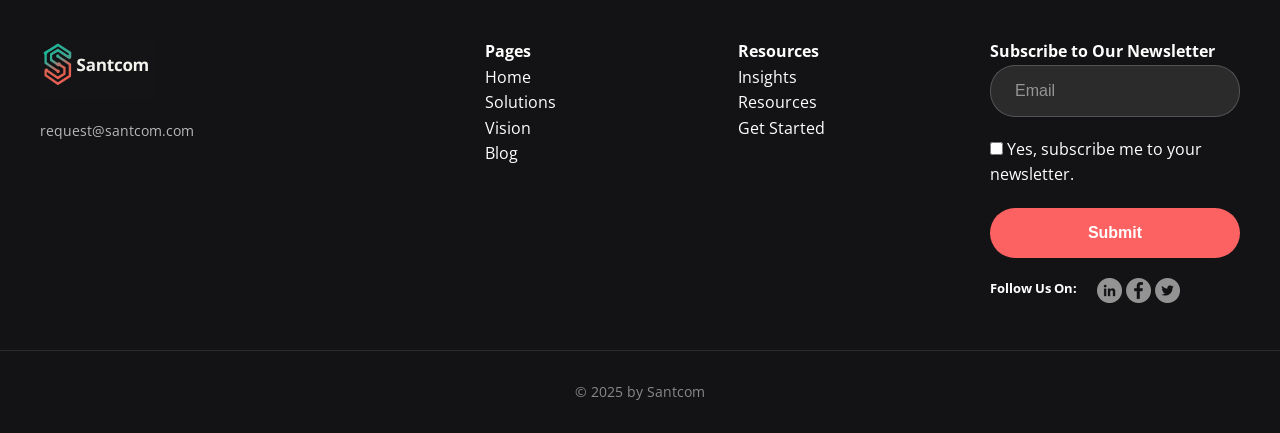
==== commit 997b0320: "Add full Spanish translations for cards/frames content and remove Programs page - Added CSS classes " ====
--- a/pages/blog.html
+++ b/pages/blog.html
@@ -43,7 +43,6 @@
                 <nav class="nav">
                     <a href="solutions.html">Solutions</a>
                     <a href="vision.html">Vision</a>
-                    <a href="programs.html">Programs</a>
                     <a href="blog.html">Blog</a>
                 </nav>
 
@@ -190,7 +189,6 @@
                     <a href="../index.html">Home</a>
                     <a href="solutions.html">Solutions</a>
                     <a href="vision.html">Vision</a>
-                    <a href="programs.html">Programs</a>
                     <a href="blog.html">Blog</a>
                 </div>
                 <div class="footer-col">
--- a/assets/css/main.css
+++ b/assets/css/main.css
@@ -494,14 +494,16 @@
 }
 
 .partnership-logos img {
-    height: 60px;
+    height: 227px;
     width: auto;
-    opacity: 0.8;
-    transition: opacity 0.3s;
+    opacity: 1;
+    transition: transform 0.3s, opacity 0.3s;
+    border-radius: 12px;
 }
 
 .partnership-logos img:hover {
-    opacity: 1;
+    opacity: 0.9;
+    transform: scale(1.02);
 }
 
 /* ============================================
